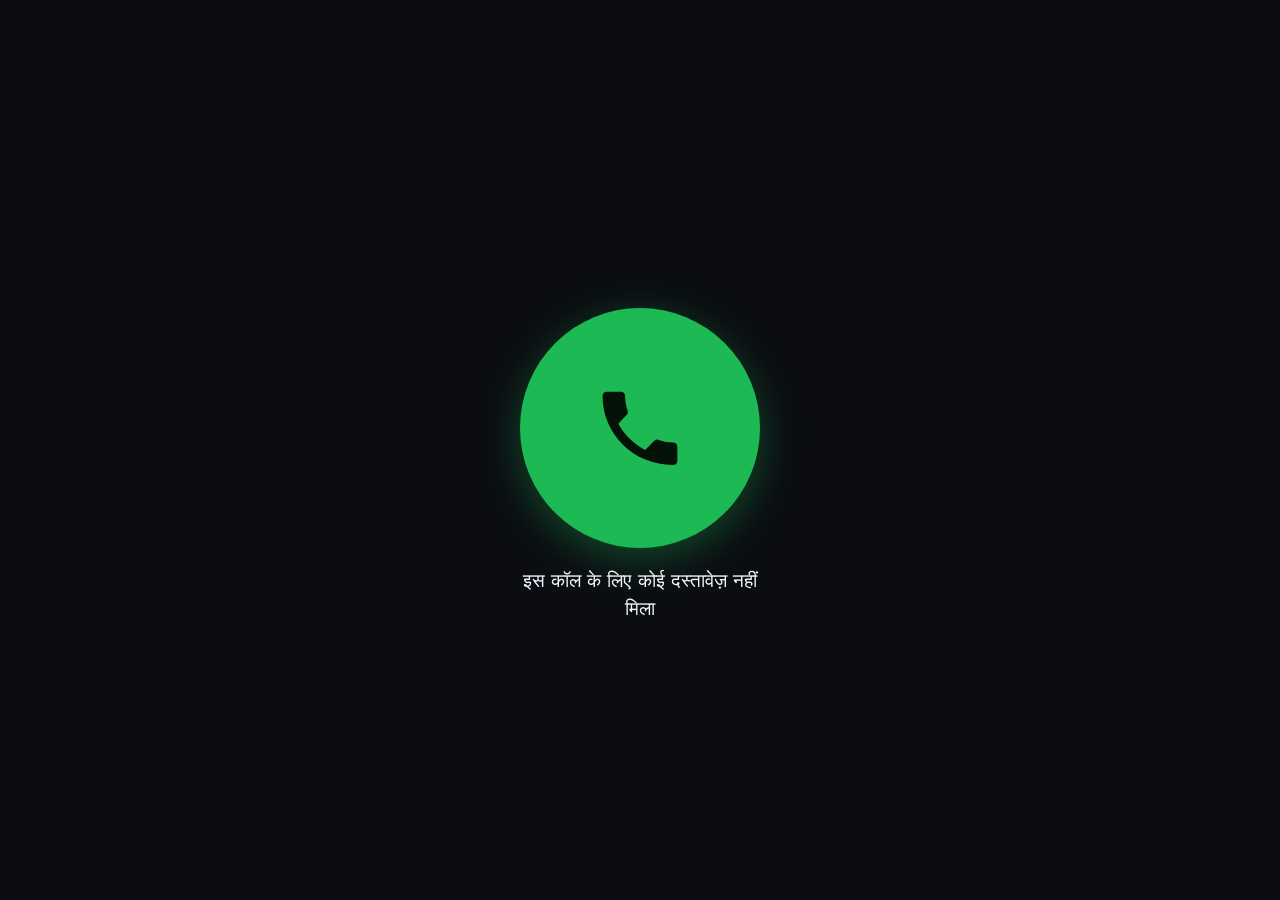
==== web/call.html @ 8fb991a7 "Borrower frontend: upload a KFS, take the call, seal the record Reverses PLAN.md's "Document upload " ====
<!doctype html>
<!--
  SAMJHA — THE BORROWER'S PAGE. Near-textless by design.

  She has low reading fluency. A UI that explains itself in written Hindi has failed, so
  this page has no file input, no text input, no navigation and no menu. One green circle.
  Everything it needs to say, it says ALOUD, in the same Rime voice (coda/taru/hi) that is
  about to read her loan.

  What it does show in writing is DIGITS. ₹1,04,596 at 44px is legible to someone who
  cannot read a sentence — a digit is not reading. Words are small and few; numbers are
  large.

  ── The three mobile traps this page exists to survive ─────────────────────────────
  1. AUTOPLAY. Mobile Safari grants a gesture ONCE, synchronously. If the tap handler
     awaits anything before starting audio, the gesture is spent and the borrower gets a
     connected, silent call that looks perfectly fine. So the handler unlocks the
     AudioContext and starts the prompt element FIRST, then does the async work.
  2. getUserMedia NEEDS A SECURE CONTEXT. On plain http from a phone the microphone is
     denied with no dialog and no error she could read: the agent talks, teach-back never
     happens, and it looks like a broken product. Checked up front and said out loud.
  3. TrackSubscribed. Connecting and enabling the mic is not enough — the agent's audio
     track has to be attached to an element, and `room.startAudio()` called if the browser
     still blocks playback. Miss this and the call is silent.

  Also handled: iOS suspending the microphone when the screen locks or the tab is
  backgrounded (the FSM correctly leaves the interrupted clause PARTIALLY_HEARD).

  Clause state is driven by the EXISTING /calls/{id}/live websocket and the existing
  clause_state payload — the same event stream the judge panel reads. No new server-side
  event shape.
-->
<html lang="en">
<head>
<meta charset="utf-8">
<meta name="viewport" content="width=device-width,initial-scale=1,maximum-scale=1,user-scalable=no">
<meta name="theme-color" content="#0b0d12">
<title>SAMJHA</title>
<style>
  :root {
    --bg:#0b0d12; --ink:#f2f5fb; --dim:#98a1b6; --line:#242a38;
    --go:#1db954; --go-deep:#0f7a37; --amber:#ffb020; --red:#ff5c5c; --heard:#3ddc84;
  }
  * { box-sizing:border-box; -webkit-tap-highlight-color:transparent; }
  html, body { height:100%; }
  body {
    margin:0; background:var(--bg); color:var(--ink); overflow:hidden;
    font:16px/1.5 -apple-system,BlinkMacSystemFont,"Segoe UI",Roboto,sans-serif;
    display:flex; flex-direction:column;
    /* Never let the one control sit under a phone's home indicator. */
    padding:env(safe-area-inset-top) env(safe-area-inset-right)
            env(safe-area-inset-bottom) env(safe-area-inset-left);
  }
  /* No webfont: a demo must not depend on fonts.googleapis.com being reachable. */
  .hi { font-family:"Noto Sans Devanagari","Nirmala UI","Kohinoor Devanagari",
        "Mangal",system-ui,sans-serif; }

  .screen { flex:1; display:none; flex-direction:column; align-items:center;
            justify-content:center; text-align:center; padding:22px; gap:18px; }
  .screen.on { display:flex; }

  .loan { display:flex; flex-direction:column; align-items:center; gap:6px; }
  .glyph { width:96px; height:96px; }
  /* Digits, not sentences. This is the part she can read. */
  .amount { font-size:44px; font-weight:800; letter-spacing:-.02em; line-height:1.05; }
  .kind { font-size:17px; color:var(--dim); }

  /* One control, ~40% of the screen, no text inside it. */
  .big {
    width:min(58vw,240px); aspect-ratio:1; border-radius:50%; border:none;
    background:var(--go); color:#04120a; cursor:pointer; display:grid;
    place-items:center; box-shadow:0 10px 40px rgba(29,185,84,.35);
    transition:transform .12s ease;
  }
  .big:active { transform:scale(.95); }
  .big.stop { background:var(--red); box-shadow:0 10px 40px rgba(255,92,92,.3); }
  .big.amber { background:var(--amber); box-shadow:0 10px 40px rgba(255,176,32,.3);
               color:#241700; }
  .big svg { width:44%; height:44%; }
  .pulse { animation:pulse 1.9s ease-out infinite; }
  @keyframes pulse {
    0% { box-shadow:0 0 0 0 rgba(29,185,84,.55); }
    100% { box-shadow:0 0 0 44px rgba(29,185,84,0); }
  }
  @media (prefers-reduced-motion:reduce) { .pulse { animation:none; } }

  .say { font-size:19px; max-width:22ch; }
  .small { font-size:14px; color:var(--dim); max-width:26ch; }

  /* In-call: the clause being read, as a ring of arcs rather than a list of words. */
  #incall { justify-content:space-between; }
  .arcs { display:flex; gap:7px; flex-wrap:wrap; justify-content:center; max-width:320px; }
  .arc { width:26px; height:8px; border-radius:6px; background:#2b3243;
         transition:background .35s ease; }
  .arc.active { background:var(--amber); }
  .arc.heard { background:#2f6f4a; }
  .arc.understood { background:var(--heard); }
  .arc.partial { background:var(--red); }

  .now { display:flex; flex-direction:column; gap:10px; align-items:center; }
  .now .title { font-size:22px; font-weight:700; }
  .value { font-size:40px; font-weight:800; letter-spacing:-.02em; }
  .value.pending { color:var(--dim); }
  .bar { width:min(78vw,320px); height:12px; background:#202634; border-radius:8px;
         overflow:hidden; }
  .bar > i { display:block; height:100%; width:0; background:var(--amber);
             transition:width .18s linear; }

  .listening .now .title { color:var(--amber); }
  .mic-ring { width:74px; height:74px; border-radius:50%; background:#202634;
              display:grid; place-items:center; }
  .mic-ring.live { background:var(--amber); }
  .mic-ring svg { width:36px; height:36px; }

  .stack { display:flex; flex-direction:column; align-items:center; gap:14px; }
  .ok  { color:var(--heard); }
  .bad { color:var(--amber); }
  [hidden] { display:none !important; }
</style>
</head>
<body>

<!-- 0 · READY. One tap. The tap is also the audio-unlock gesture. -->
<section class="screen on" id="ready">
  <div class="loan">
    <div id="glyph"></div>
    <div class="amount" id="amount">—</div>
    <div class="kind hi" id="kind"></div>
  </div>
  <button class="big pulse" id="btn-take" aria-label="Take the call">
    <svg viewBox="0 0 24 24" fill="currentColor" aria-hidden="true"><path d="M6.6 10.8c1.4 2.8 3.8 5.2 6.6 6.6l2.2-2.2c.3-.3.7-.4 1-.2 1.1.4 2.3.6 3.5.6.6 0 1 .4 1 1V20c0 .6-.4 1-1 1C10.4 21 3 13.6 3 4.5 3 3.9 3.4 3.5 4 3.5h3.4c.6 0 1 .4 1 1 0 1.2.2 2.4.6 3.5.1.4 0 .8-.2 1l-2.2 2.3z"/></svg>
  </button>
  <div class="say hi" id="ready-say">सुनने के लिए हरा बटन दबाइए</div>
</section>

<!-- 1 · MICROPHONE -->
<section class="screen" id="mic">
  <div class="mic-ring live"><svg viewBox="0 0 24 24" fill="currentColor"><path d="M12 15a3 3 0 0 0 3-3V6a3 3 0 0 0-6 0v6a3 3 0 0 0 3 3zm5-3a5 5 0 0 1-10 0H5a7 7 0 0 0 6 6.9V22h2v-3.1A7 7 0 0 0 19 12h-2z"/></svg></div>
  <div class="say hi" id="mic-say">माइक चालू करने की अनुमति दीजिए</div>
  <button class="big amber" id="btn-mic" aria-label="Allow the microphone">
    <svg viewBox="0 0 24 24" fill="currentColor"><path d="M12 15a3 3 0 0 0 3-3V6a3 3 0 0 0-6 0v6a3 3 0 0 0 3 3zm5-3a5 5 0 0 1-10 0H5a7 7 0 0 0 6 6.9V22h2v-3.1A7 7 0 0 0 19 12h-2z"/></svg>
  </button>
  <!-- "Allow" in English on purpose: it is the literal word on the OS dialog. -->
  <div class="small">Allow</div>
</section>

<!-- 2 · IN CALL -->
<section class="screen" id="incall">
  <div class="arcs" id="arcs"></div>

  <div class="now">
    <div class="title hi" id="clause-title">…</div>
    <div class="value hi pending" id="clause-value"></div>
    <div class="bar"><i id="clause-bar"></i></div>
    <div class="small hi" id="clause-hint"></div>
  </div>

  <div class="stack">
    <div class="mic-ring" id="mic-ring"><svg viewBox="0 0 24 24" fill="currentColor"><path d="M12 15a3 3 0 0 0 3-3V6a3 3 0 0 0-6 0v6a3 3 0 0 0 3 3zm5-3a5 5 0 0 1-10 0H5a7 7 0 0 0 6 6.9V22h2v-3.1A7 7 0 0 0 19 12h-2z"/></svg></div>
    <!-- Barge-in by TOUCH as well as by voice. The VAD already interrupts on speech; a
         borrower who does not know she may interrupt needs to see that she can. -->
    <button class="big stop" id="btn-stop" aria-label="Stop and ask again">
      <svg viewBox="0 0 24 24" fill="currentColor"><rect x="6" y="6" width="12" height="12" rx="2"/></svg>
    </button>
    <div class="small hi">रोकने के लिए दबाइए</div>
  </div>
</section>

<!-- 3 · OUTCOME -->
<section class="screen" id="done">
  <div id="done-glyph"></div>
  <div class="say hi" id="done-say"></div>
  <div class="small hi" id="done-detail"></div>
</section>

<!-- 4 · BLOCKED (insecure context: the microphone cannot work here) -->
<section class="screen" id="blocked">
  <div class="big amber" style="pointer-events:none">
    <svg viewBox="0 0 24 24" fill="currentColor"><path d="M12 2 1 21h22L12 2zm1 14h-2v2h2v-2zm0-8h-2v6h2V8z"/></svg>
  </div>
  <div class="say hi" id="blocked-say">माइक काम नहीं करेगा</div>
  <div class="small" id="blocked-detail"></div>
</section>

<audio id="prompt" playsinline></audio>
<audio id="agent" autoplay playsinline></audio>

<script src="/vendor/livekit-client.umd.min.js"></script>
<script>
const $ = (s) => document.querySelector(s);
const CALL_ID = decodeURIComponent(location.pathname.replace(/^\/c\//, ""));

const STATE_CLASS = {
  UNHEARD: "", PARTIALLY_HEARD: "partial", HEARD: "heard",
  TEACH_BACK_FAIL: "partial", UNDERSTOOD: "understood",
};

// What each clause is about, as a glyph. Keys are kfs/build_clauses.py's clause ids —
// all eleven of them, plus a fallback, because a missing icon is a blank screen.
const GLYPHS = {
  identity: "M4 7h16v10H4z M4 11h16", sanctioned: "M7 15h10M7 11h10M12 4v16",
  tenure: "M12 6v6l4 2 M12 2a10 10 0 1 0 0 20 10 10 0 0 0 0-20z",
  emi: "M3 8h18v10H3z M3 12h18", interest_rate: "M5 19 19 5 M7 7h.01 M17 17h.01",
  rate_reset: "M4 12a8 8 0 1 1 3 6 M4 12H2m2 0V9",
  fees: "M12 2 2 7l10 5 10-5-10-5z M2 17l10 5 10-5", apr: "M5 19 19 5 M8 8h.01 M16 16h.01",
  total_repayment: "M4 6h16v12H4z M8 10h8M8 14h5",
  prepayment: "M12 2a10 10 0 1 0 0 20 10 10 0 0 0 0-20z M12 7v5l3 3",
  grievance: "M21 15a2 2 0 0 1-2 2H7l-4 4V5a2 2 0 0 1 2-2h14a2 2 0 0 1 2 2z",
  _: "M12 2a10 10 0 1 0 0 20 10 10 0 0 0 0-20z",
};

function icon(id, size = 96, colour = "#f2f5fb") {
  return `<svg class="glyph" width="${size}" height="${size}" viewBox="0 0 24 24"
    fill="none" stroke="${colour}" stroke-width="1.6" stroke-linecap="round"
    aria-hidden="true"><path d="${GLYPHS[id] || GLYPHS._}"/></svg>`;
}

function show(id) {
  for (const s of document.querySelectorAll(".screen")) s.classList.toggle("on", s.id === id);
}

// ------------------------------------------------------------------ speaking

// Pre-rendered Rime prompts, with the browser's own voice as the fallback so a missing
// WAV degrades instead of leaving her in silence. See web/prompts.py.
const SPOKEN = {
  ready: "नमस्ते। आपके लोन की ज़रूरी जानकारी तैयार है। सुनने के लिए हरा बटन दबाइए।",
  mic: "अब माइक चालू करने की अनुमति दीजिए। Allow दबाइए।",
  mic_denied: "माइक के बिना हम आपकी बात रिकॉर्ड नहीं कर सकते। कृपया फिर से कोशिश कीजिए।",
  insecure: "यह पेज सुरक्षित नहीं है, इसलिए माइक काम नहीं करेगा। कृपया अपने प्रतिनिधि को बताइए।",
  connecting: "जोड़ रहे हैं। कृपया थोड़ा इंतज़ार कीजिए।",
  waiting_agent: "प्रतिनिधि जुड़ रहे हैं। लाइन पर बने रहिए।",
};

let audioUnlocked = false;

function unlockAudio() {
  // Called SYNCHRONOUSLY from the first tap. Mobile Safari grants the gesture once, and
  // an await before this point spends it — leaving a connected, silent call.
  if (audioUnlocked) return;
  audioUnlocked = true;
  for (const el of [$("#prompt"), $("#agent")]) {
    el.muted = true;
    el.play().catch(() => {});
    el.pause();
    el.muted = false;
    el.currentTime = 0;
  }
}

function say(key) {
  const el = $("#prompt");
  el.onerror = null;
  el.src = `/prompts/${key}.wav`;
  const spoken = el.play();
  if (spoken && spoken.catch) spoken.catch(() => speak(SPOKEN[key]));
  // A 404 (prompts not synthesized) surfaces as an error event, not a rejection.
  el.onerror = () => speak(SPOKEN[key]);
}

function speak(text) {
  if (!text || !window.speechSynthesis) return;
  try {
    const u = new SpeechSynthesisUtterance(text);
    u.lang = "hi-IN";
    speechSynthesis.speak(u);
  } catch { /* silence is the last resort, never a crash */ }
}

// ------------------------------------------------------------------ the loan

async function loadLoan() {
  try {
    const r = await fetch(`/calls/${encodeURIComponent(CALL_ID)}/kfs`);
    if (!r.ok) return null;
    const body = await r.json();
    const k = body.kfs;
    $("#glyph").innerHTML = icon("sanctioned");
    // Indian 2-2-3 grouping, which is how a KFS prints it and how she reads it.
    $("#amount").textContent = "₹" + inr(k.sanctioned_amount_inr);
    $("#kind").textContent = loanTypeHi(k.loan_type);
    return body;
  } catch { return null; }
}

function inr(v) {
  const n = String(v).split(".")[0].replace(/[^\d]/g, "");
  if (n.length <= 3) return n;
  const head = n.slice(0, -3), tail = n.slice(-3);
  return head.replace(/\B(?=(\d{2})+(?!\d))/g, ",") + "," + tail;
}

// Mirrors kfs/build_clauses.py's LOAN_TYPE_HI. An unmapped type shows in English inside
// a Hindi line, which is what a lender's own agent does on a real call.
const LOAN_TYPE_HI = {
  "Two-Wheeler Loan": "दोपहिया वाहन लोन", "Personal Loan": "व्यक्तिगत लोन",
  "Consumer Durable Loan": "घरेलू सामान लोन", "Gold Loan": "सोने पर लोन",
  "Small Business Loan": "छोटे व्यापार का लोन",
};
const loanTypeHi = (t) => LOAN_TYPE_HI[t] || t;

// ------------------------------------------------------------------ clause state

const clauses = new Map();   // clause_id -> {ordinal, title_hi, state, ...}

function renderArcs() {
  const ordered = [...clauses.values()].sort((a, b) => (a.ordinal ?? 0) - (b.ordinal ?? 0));
  $("#arcs").innerHTML = ordered.map((c) =>
    `<div class="arc ${c.active ? "active" : STATE_CLASS[c.state] || ""}"></div>`).join("");
}

function applyClause(ev) {
  const id = ev.clause_id;
  if (!id) return;
  agentArrived();   // the agent is registering clauses, so it is on the line
  const prev = clauses.get(id) || {};
  const c = { ...prev, ...ev };
  clauses.set(id, c);

  if (ev.active) {
    for (const [k, v] of clauses) if (k !== id) v.active = false;
    $("#clause-title").textContent = c.title_hi || "";
    $("#clause-hint").textContent = "";
    $("#incall").classList.remove("listening");
  }

  // The number currently being spoken, big. Grey until its segment has finished playing —
  // "heard" here means played out of the speaker, which is the whole product.
  const kvs = c.key_values || [];
  const pending = kvs.find((k) => !k.heard) || kvs[kvs.length - 1];
  const val = $("#clause-value");
  if (pending) {
    val.textContent = pending.raw_text || "";
    val.classList.toggle("pending", !pending.heard);
  } else {
    val.textContent = "";
  }

  const total = c.total_duration_s || 0;
  const heard = c.heard_through_s || 0;
  $("#clause-bar").style.width = total ? `${Math.min(100, (heard / total) * 100)}%` : "0%";

  if (c.state === "PARTIALLY_HEARD") {
    // Say it, do not write it: the clause will be re-read from the start.
    $("#clause-hint").textContent = "यह बात फिर से सुनाई जाएगी";
  } else if (c.state === "TEACH_BACK_FAIL") {
    $("#clause-hint").textContent = "कोई बात नहीं। फिर से सुनिए।";
  }

  renderArcs();
}

function onEvent(ev) {
  switch (ev.type) {
    case "clause_registered":
    case "clause_state":
      applyClause(ev);
      break;
    case "teach_back":
      $("#incall").classList.add("listening");
      $("#mic-ring").classList.add("live");
      $("#clause-hint").textContent = ev.passed
        ? "ठीक है" : "कोई बात नहीं। फिर से सुनिए।";
      break;
    case "consent":
      finish(ev);
      break;
    case "call_end":
      if ($("#done").classList.contains("on") === false) finish(null);
      break;
  }
}

function finish(ev) {
  const granted = ev && ev.decision === "GRANTED";
  $("#done-glyph").innerHTML = granted
    ? icon("prepayment", 110, "#3ddc84")
    : icon("grievance", 110, "#ffb020");
  $("#done-say").textContent = granted
    ? "आपकी सहमति दर्ज हो गई है"
    : "अभी सहमति दर्ज नहीं हुई";
  // Amber, not red. If refusal looks like rejection, every borrower who sees one learns
  // that the honest path is the punished path.
  $("#done-say").className = "say hi " + (granted ? "ok" : "bad");
  $("#done-detail").textContent = granted ? "" : "हमारा प्रतिनिधि आपको फिर कॉल करेगा";
  show("done");
}

// ------------------------------------------------------------------ the call

let room = null;

async function connect() {
  say("connecting");

  const r = await fetch(`/calls/${encodeURIComponent(CALL_ID)}/token`);
  if (!r.ok) {
    const body = await r.json().catch(() => ({}));
    $("#blocked-say").textContent = "कॉल जोड़ नहीं सके";
    $("#blocked-detail").textContent = body.detail || `HTTP ${r.status}`;
    show("blocked");
    return;
  }
  const { url, token } = await r.json();

  const LK = window.LivekitClient;
  room = new LK.Room({ adaptiveStream: false, dynacast: false });

  // TRAP 3: without this the call is silent. Connecting and publishing the microphone is
  // not enough — the agent's track has to be attached to an element, and playback may
  // still be blocked until startAudio() is called from the user's gesture context.
  room.on(LK.RoomEvent.TrackSubscribed, (track) => {
    if (track.kind === LK.Track.Kind.Audio) {
      track.attach($("#agent"));
      $("#agent").play().catch(() => {});
    }
  });
  room.on(LK.RoomEvent.AudioPlaybackStatusChanged, () => {
    if (!room.canPlaybackAudio) room.startAudio().catch(() => {});
  });
  room.on(LK.RoomEvent.ParticipantConnected, () => {
    $("#clause-hint").textContent = "";
  });
  room.on(LK.RoomEvent.Disconnected, () => { if (!clauses.size) say("waiting_agent"); });

  await room.connect(url, token);
  await room.localParticipant.setMicrophoneEnabled(true);
  if (!room.canPlaybackAudio) await room.startAudio().catch(() => {});

  // Explicit dispatch: the worker registers with an agent_name and takes dispatches only,
  // so it never joins rooms belonging to other apps sharing these credentials.
  fetch(`/calls/${encodeURIComponent(CALL_ID)}/dispatch`, { method: "POST" })
    .then(async (res) => {
      if (!res.ok) {
        const body = await res.json().catch(() => ({}));
        noAgent(body.detail || `dispatch failed (HTTP ${res.status})`);
      }
    })
    .catch((e) => noAgent(String(e)));

  show("incall");
  armAgentTimeout();
}

// LiveKit ACCEPTS a dispatch even when no worker is registered — the job is simply never
// claimed. So the happy path and "nobody is running `make agent`" look identical from
// here: connected, silent, forever. Time it out and say so, rather than leaving her on a
// screen that never changes.
const AGENT_TIMEOUT_MS = 15000;
let agentTimer = null;

function armAgentTimeout() {
  clearTimeout(agentTimer);
  agentTimer = setTimeout(() => {
    if (!clauses.size) noAgent("no agent joined this call");
  }, AGENT_TIMEOUT_MS);
}

function agentArrived() {
  clearTimeout(agentTimer);
  agentTimer = null;
}

function noAgent(detail) {
  if (clauses.size) return;   // it did arrive; nothing to report
  $("#incall").classList.remove("listening");
  $("#clause-title").textContent = "प्रतिनिधि नहीं जुड़े";
  $("#clause-value").textContent = "";
  $("#clause-hint").textContent = "कृपया अपने प्रतिनिधि को बताइए";
  say("waiting_agent");
  // For whoever is testing rather than borrowing. She cannot read it; they can.
  const note = document.createElement("div");
  note.className = "small";
  note.style.cssText = "color:#ffb020;max-width:30ch";
  note.textContent = `${detail} — is \`make agent\` running? It must print `
    + `"registered worker" before a call can start.`;
  $("#incall").appendChild(note);
}

function watch() {
  // The SAME event stream the judge panel reads. No borrower-specific server events.
  const proto = location.protocol === "https:" ? "wss" : "ws";
  const ws = new WebSocket(`${proto}://${location.host}/calls/${encodeURIComponent(CALL_ID)}/live`);
  ws.onmessage = (m) => {
    const ev = JSON.parse(m.data);
    if (ev.type === "hello") return;
    onEvent(ev);
  };
  // Reconnect: a dropped socket must not freeze her screen mid-call.
  ws.onclose = () => setTimeout(watch, 1200);
}

// ------------------------------------------------------------------ boot

$("#btn-take").addEventListener("click", async () => {
  unlockAudio();          // SYNCHRONOUS, before any await. Trap 1.
  say("ready");

  // Trap 2: on plain http from a phone getUserMedia is denied with no dialog at all.
  if (!window.isSecureContext) {
    $("#blocked-detail").textContent =
      `This page is on ${location.protocol}//. The microphone only works over HTTPS or on `
      + `localhost, so teach-back cannot happen. Serve it through a tunnel: `
      + `cloudflared tunnel --url http://localhost:8000`;
    show("blocked");
    say("insecure");
    return;
  }

  const granted = await navigator.mediaDevices?.getUserMedia({ audio: true })
    .then((s) => { s.getTracks().forEach((t) => t.stop()); return true; })
    .catch(() => false);

  if (!granted) { show("mic"); say("mic"); return; }
  await connect();
});

$("#btn-mic").addEventListener("click", async () => {
  const granted = await navigator.mediaDevices?.getUserMedia({ audio: true })
    .then((s) => { s.getTracks().forEach((t) => t.stop()); return true; })
    .catch(() => false);
  if (!granted) { say("mic_denied"); return; }
  await connect();
});

$("#btn-stop").addEventListener("click", () => {
  // Touch barge-in, alongside the VAD's voice barge-in. One value, no parameters: this is
  // a channel into the agent process, so it accepts exactly one thing and nothing else.
  try {
    room?.localParticipant.publishData(
      new TextEncoder().encode(JSON.stringify({ t: "barge_in" })), { reliable: true });
  } catch { /* the voice path still works */ }
  $("#agent").pause();
  $("#clause-hint").textContent = "रुक गया";
});

// iOS suspends the microphone when the screen locks or the tab is backgrounded. The FSM
// correctly leaves the interrupted clause PARTIALLY_HEARD, so it will be re-read; tell
// her that rather than letting the screen look frozen.
document.addEventListener("visibilitychange", () => {
  if (document.hidden || !room) return;
  room.startAudio().catch(() => {});
  room.localParticipant.setMicrophoneEnabled(true).catch(() => {});
});

loadLoan().then((body) => {
  if (!body) {
    $("#amount").textContent = "";
    $("#kind").textContent = "";
    $("#ready-say").textContent = "इस कॉल के लिए कोई दस्तावेज़ नहीं मिला";
  }
});
watch();
</script>
</body>
</html>
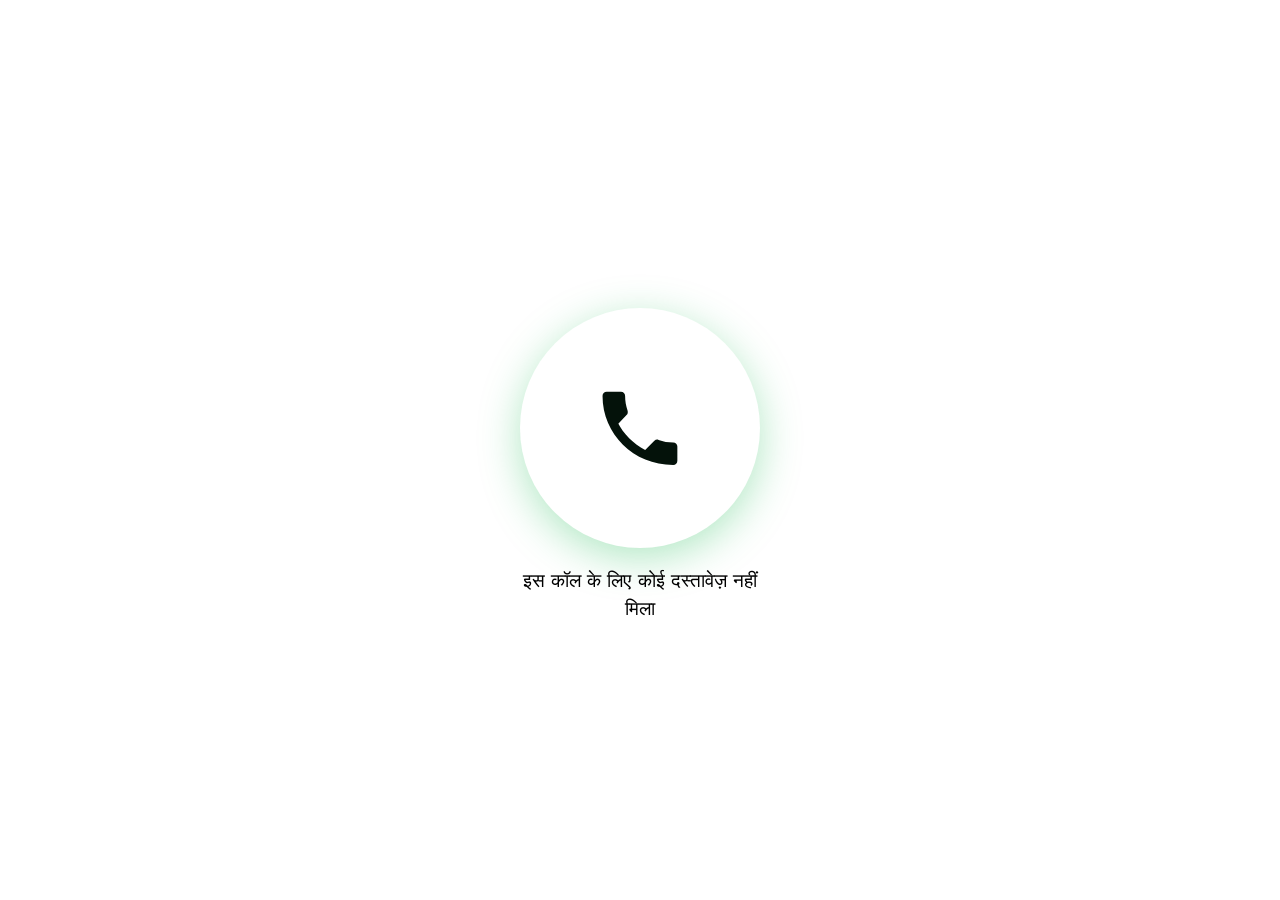
==== commit 4a629ff8: "demo good" ====
--- a/web/call.html
+++ b/web/call.html
@@ -36,11 +36,8 @@
 <meta name="viewport" content="width=device-width,initial-scale=1,maximum-scale=1,user-scalable=no">
 <meta name="theme-color" content="#0b0d12">
 <title>SAMJHA</title>
+<link rel="stylesheet" href="/tokens.css">
 <style>
-  :root {
-    --bg:#0b0d12; --ink:#f2f5fb; --dim:#98a1b6; --line:#242a38;
-    --go:#1db954; --go-deep:#0f7a37; --amber:#ffb020; --red:#ff5c5c; --heard:#3ddc84;
-  }
   * { box-sizing:border-box; -webkit-tap-highlight-color:transparent; }
   html, body { height:100%; }
   body {
@@ -112,10 +109,61 @@
   .mic-ring.live { background:var(--amber); }
   .mic-ring svg { width:36px; height:36px; }
 
+  /* Her turn to speak. Amber, pulsing, and impossible to mistake for the reading state. */
+  .turn { display:flex; flex-direction:column; align-items:center; gap:10px; }
+  .turn-word { font-size:30px; font-weight:800; color:var(--amber);
+               animation:breathe 1.6s ease-in-out infinite; }
+  @keyframes breathe { 0%,100% { opacity:1 } 50% { opacity:.45 } }
+  .turn-ring { position:relative; width:92px; height:92px; }
+  .turn-ring svg { width:92px; height:92px; transform:rotate(-90deg); }
+  .turn-ring circle { fill:none; stroke-width:3.5; }
+  .turn-ring .trk { stroke:#202634; }
+  .turn-ring .run { stroke:var(--amber); stroke-linecap:round;
+                    stroke-dasharray:100.5; transition:stroke-dashoffset .95s linear; }
+  .turn-num { position:absolute; inset:0; display:grid; place-items:center;
+              font-size:30px; font-weight:800; color:var(--amber);
+              font-variant-numeric:tabular-nums; }
+  .turn.ending .turn-word, .turn.ending .turn-num, .turn.ending .run { color:var(--red); }
+  .turn.ending .run { stroke:var(--red); }
+
+  /* While she is meant to be TALKING there is nothing playing to stop, and a large red
+     button on screen reads as "press this to speak" — the first person to use this asked
+     exactly that. Remove it from her turn entirely rather than explain it. */
+  .listening .stack { display:none; }
+  /* #incall is space-between for the reading state (arcs top, stop button bottom). With
+     the stack gone that pushes the countdown onto the bottom edge, where a phone's home
+     indicator clips it. Centre the remaining content for her turn. */
+  #incall.listening { justify-content:center; gap:30px; }
+
+  .expect { font-size:21px; font-weight:700; color:var(--ink); max-width:min(86vw,340px);
+            background:#1a1f2b; border:1px solid var(--line); border-radius:10px;
+            padding:10px 14px; line-height:1.4; }
+
+  .convo { display:flex; flex-direction:column; gap:9px; max-width:min(86vw,360px);
+           width:100%; border-top:1px solid var(--line); padding-top:12px; }
+  /* The agent, left. Muted — it is being SPOKEN, the screen is only a receipt of it. */
+  .said { align-self:flex-start; text-align:left; font-size:16px; line-height:1.4;
+          color:var(--dim); border-left:3px solid var(--line); padding-left:10px; }
+  .said.clause { color:var(--ink); border-left-color:var(--amber); }
+  /* The question, kept separate from the clause so that asking does not erase the very
+     sentence she is being asked to repeat. */
+  .asked { align-self:flex-start; text-align:left; font-size:16px; line-height:1.4;
+           color:var(--dim); padding-left:13px; }
+  /* Her, right. */
+  .heard { align-self:flex-end; text-align:right; max-width:100%;
+           font-size:19px; line-height:1.45; color:var(--dim); }
+  .heard.pass { color:var(--heard); }
+  .heard.fail { color:var(--amber); }
+  .heard:empty { display:none; }
+
   .stack { display:flex; flex-direction:column; align-items:center; gap:14px; }
   .ok  { color:var(--heard); }
   .bad { color:var(--amber); }
   [hidden] { display:none !important; }
+.oplink{position:fixed; left:0; right:0; bottom:18px; text-align:center;
+        font-size:12px; letter-spacing:.08em; color:var(--dim); text-decoration:none;
+        font-family:ui-monospace,SFMono-Regular,Menlo,monospace}
+.oplink:hover{color:var(--ink); text-decoration:underline}
 </style>
 </head>
 <body>
@@ -155,6 +203,30 @@
     <div class="small hi" id="clause-hint"></div>
   </div>
 
+  <!-- HER TURN. Hidden until the agent is actually waiting. Devanagari word plus a ring
+       that empties: she cannot read a clock, but she can see something running out. -->
+  <div class="turn" id="turn" hidden>
+    <div class="turn-word hi">बोलिए</div>
+    <div class="turn-ring"><svg viewBox="0 0 36 36">
+      <circle class="trk" cx="18" cy="18" r="16"/>
+      <circle class="run" id="turn-arc" cx="18" cy="18" r="16"/>
+    </svg><span class="turn-num" id="turn-num">30</span></div>
+    <!-- The one fact she has to say back. Every clause carries exactly one now, so this is
+         a phrase and not a list — the previous design bundled up to four charges into one
+         clause and failed all four when she forgot the last. -->
+    <div class="expect hi" id="expect" hidden></div>
+  </div>
+
+  <!-- The conversation, both sides. OUTSIDE #turn on purpose: endTurn() hides #turn, and
+       these have to outlive her turn so the PASS/FAIL colour lands on words still on
+       screen. Two speakers, told apart by side and colour rather than by a label she
+       would have to read. -->
+  <div class="convo" id="convo" hidden>
+    <div class="said hi" id="said" hidden></div>
+    <div class="asked hi" id="asked" hidden></div>
+    <div class="heard hi" id="heard" hidden></div>
+  </div>
+
   <div class="stack">
     <div class="mic-ring" id="mic-ring"><svg viewBox="0 0 24 24" fill="currentColor"><path d="M12 15a3 3 0 0 0 3-3V6a3 3 0 0 0-6 0v6a3 3 0 0 0 3 3zm5-3a5 5 0 0 1-10 0H5a7 7 0 0 0 6 6.9V22h2v-3.1A7 7 0 0 0 19 12h-2z"/></svg></div>
     <!-- Barge-in by TOUCH as well as by voice. The VAD already interrupts on speech; a
@@ -171,6 +243,11 @@
   <div id="done-glyph"></div>
   <div class="say hi" id="done-say"></div>
   <div class="small hi" id="done-detail"></div>
+  <!-- Latin, small, and low on the screen ON PURPOSE. The borrower cannot read it and is
+       not meant to: her outcome is the glyph and the Hindi line above. This is the
+       operator's way out of the call and into the sealed record, and it is the only
+       affordance on this page aimed at anyone but her. -->
+  <a id="done-record" class="oplink" hidden>open the consent record &rarr;</a>
 </section>
 
 <!-- 4 · BLOCKED (insecure context: the microphone cannot work here) -->
@@ -248,14 +325,34 @@
   }
 }
 
+function hush() {
+  // The agent is the only voice that matters once it starts. speechSynthesis QUEUES
+  // rather than replaces, so without an explicit cancel every prompt stacks up behind
+  // the last one and is still talking while Rime reads her loan — two voices at once,
+  // and the borrower cannot tell which one is the disclosure.
+  $("#prompt").pause();
+  try { window.speechSynthesis?.cancel(); } catch { /* not everywhere */ }
+}
+
+let sayingKey = null;
+
 function say(key) {
   const el = $("#prompt");
+  // Two code paths legitimately ask for the same prompt in a row (the tap, then connect).
+  // Restarting a clip she is already hearing sounds like a stutter, so ignore the repeat.
+  if (sayingKey === key && !el.paused) return;
+  sayingKey = key;
   el.onerror = null;
+  hush();               // a new prompt REPLACES the previous one, never queues behind it
+  // A 404 (prompts not synthesized) fires BOTH paths: play() rejects with
+  // NotSupportedError and the element fires `error`. Without this guard the fallback
+  // voice says every prompt twice.
+  let spoke = false;
+  const fallback = () => { if (spoke) return; spoke = true; speak(SPOKEN[key]); };
   el.src = `/prompts/${key}.wav`;
+  el.onerror = fallback;
   const spoken = el.play();
-  if (spoken && spoken.catch) spoken.catch(() => speak(SPOKEN[key]));
-  // A 404 (prompts not synthesized) surfaces as an error event, not a rejection.
-  el.onerror = () => speak(SPOKEN[key]);
+  if (spoken && spoken.catch) spoken.catch(fallback);
 }
 
 function speak(text) {
@@ -354,11 +451,25 @@
   switch (ev.type) {
     case "clause_registered":
     case "clause_state":
+      if (ev.type === "clause_state" && ev.active) { endTurn(); clearHeard(); }
       applyClause(ev);
       break;
+    case "listening":
+      startTurn(Number(ev.timeout_s) || 30, ev.expect);
+      break;
+    case "listening_done":
+      endTurn();
+      break;
+    case "speaking":
+      showSaid(ev.text, ev.kind, ev.clause_id);
+      break;
+    case "heard_you":
+      showHeard(ev.transcript, null);
+      break;
     case "teach_back":
-      $("#incall").classList.add("listening");
-      $("#mic-ring").classList.add("live");
+      endTurn();
+      // The transcript is already on screen from heard_you; just colour the verdict.
+      showHeard(ev.transcript, !!ev.passed);
       $("#clause-hint").textContent = ev.passed
         ? "ठीक है" : "कोई बात नहीं। फिर से सुनिए।";
       break;
@@ -369,6 +480,117 @@
       if ($("#done").classList.contains("on") === false) finish(null);
       break;
   }
+}
+
+// ------------------------------------------------------------------ her turn
+
+let turnTimer = null;
+const TURN_CIRC = 100.5;   // 2*pi*r for r=16, matching the svg above
+
+function startTurn(seconds, expect) {
+  endTurn();
+  // Only her side. The question she is answering stays on screen while she answers it.
+  $("#heard").hidden = true;
+  $("#heard").textContent = "";
+  const turn = $("#turn"), num = $("#turn-num"), arc = $("#turn-arc");
+  turn.hidden = false;
+  turn.classList.remove("ending");
+  $("#incall").classList.add("listening");
+  $("#mic-ring").classList.add("live");
+
+  // Spoken form, not the digits — the digits are already up top in 40pt. This is the
+  // shape of the sentence she has to produce.
+  const ex = $("#expect");
+  const want = (expect || []).map((k) => k.spoken_text || k.raw_text).filter(Boolean);
+  ex.textContent = want.join(" · ");
+  ex.hidden = want.length === 0;
+
+  let left = Math.round(seconds);
+  const paint = () => {
+    num.textContent = left;
+    arc.style.strokeDashoffset = String(TURN_CIRC * (1 - left / seconds));
+    // Red for the last five seconds. She cannot read "hurry up"; she can see red.
+    turn.classList.toggle("ending", left <= 5);
+  };
+  paint();
+  turnTimer = setInterval(() => {
+    left -= 1;
+    if (left <= 0) { paint(); endTurn(); return; }
+    paint();
+  }, 1000);
+}
+
+function showConvo() { $("#convo").hidden = false; }
+
+// The clause is read segment by segment, but she is asked to repeat the WHOLE clause —
+// so the segments accumulate here instead of replacing one another, and the question goes
+// in its own element. Replacing meant that by the time she had to repeat the sentence, the
+// sentence was no longer on screen: she saw only the question.
+let saidParts = [];
+let saidClause = null;
+
+function showSaid(text, kind, clauseId) {
+  const t = (text || "").trim();
+  if (!t) return;
+
+  if (kind === "clause") {
+    // Reset on the clause ITSELF changing, not on a clause_state event arriving. Keying
+    // this off clause_state meant the previous clause's sentence was still on screen while
+    // she was being asked about the next one — she would have repeated the wrong thing.
+    if (clauseId && clauseId !== saidClause) {
+      saidClause = clauseId;
+      saidParts = [];
+      $("#asked").hidden = true;
+      $("#asked").textContent = "";
+      $("#heard").hidden = true;
+      $("#heard").textContent = "";
+    }
+    if (!saidParts.includes(t)) saidParts.push(t);   // a re-read must not double it up
+    const el = $("#said");
+    el.textContent = saidParts.join(" ");
+    el.className = "said hi clause";
+    el.hidden = false;
+  } else {
+    const el = $("#asked");
+    el.textContent = t;
+    el.hidden = false;
+  }
+  showConvo();
+}
+
+function showHeard(text, passed) {
+  const el = $("#heard");
+  const t = (text || "").trim();
+  if (!t) {
+    // She said nothing. Saying so is kinder, and more honest, than an empty box.
+    el.textContent = passed === null ? "" : "कुछ सुनाई नहीं दिया";
+    el.className = "heard hi fail";
+    el.hidden = passed === null;
+    if (!el.hidden) showConvo();
+    return;
+  }
+  el.textContent = "«" + t + "»";
+  el.className = "heard hi" + (passed === null ? "" : passed ? " pass" : " fail");
+  el.hidden = false;
+  showConvo();
+}
+
+function clearHeard() {
+  saidParts = [];
+  saidClause = null;
+  for (const id of ["#heard", "#said", "#asked"]) {
+    $(id).hidden = true;
+    $(id).textContent = "";
+  }
+  $("#convo").hidden = true;
+}
+
+function endTurn() {
+  if (turnTimer) { clearInterval(turnTimer); turnTimer = null; }
+  $("#turn").hidden = true;
+  $("#expect").hidden = true;
+  $("#incall").classList.remove("listening");
+  $("#mic-ring").classList.remove("live");
 }
 
 function finish(ev) {
@@ -382,13 +604,18 @@
   // Amber, not red. If refusal looks like rejection, every borrower who sees one learns
   // that the honest path is the punished path.
   $("#done-say").className = "say hi " + (granted ? "ok" : "bad");
+  endTurn();
   $("#done-detail").textContent = granted ? "" : "हमारा प्रतिनिधि आपको फिर कॉल करेगा";
+  const rec = $("#done-record");
+  rec.href = `/record/${encodeURIComponent(CALL_ID)}`;
+  rec.hidden = false;
   show("done");
 }
 
 // ------------------------------------------------------------------ the call
 
 let room = null;
+let dispatched = false;
 
 async function connect() {
   say("connecting");
@@ -404,13 +631,26 @@
   const { url, token } = await r.json();
 
   const LK = window.LivekitClient;
-  room = new LK.Room({ adaptiveStream: false, dynacast: false });
+  room = new LK.Room({
+    adaptiveStream: false,
+    dynacast: false,
+    // Without these the laptop mic hears the agent's own voice out of the laptop speakers,
+    // the server-side VAD reads that as the borrower talking, and the agent interrupts
+    // ITSELF — every clause chopped a second or two in. Browser defaults usually enable
+    // AEC, but "usually" is not a thing to find out about on stage, so ask explicitly.
+    audioCaptureDefaults: {
+      echoCancellation: true,
+      noiseSuppression: true,
+      autoGainControl: true,
+    },
+  });
 
   // TRAP 3: without this the call is silent. Connecting and publishing the microphone is
   // not enough — the agent's track has to be attached to an element, and playback may
   // still be blocked until startAudio() is called from the user's gesture context.
   room.on(LK.RoomEvent.TrackSubscribed, (track) => {
     if (track.kind === LK.Track.Kind.Audio) {
+      hush();   // the page stops talking the instant the agent starts
       track.attach($("#agent"));
       $("#agent").play().catch(() => {});
     }
@@ -429,6 +669,12 @@
 
   // Explicit dispatch: the worker registers with an agent_name and takes dispatches only,
   // so it never joins rooms belonging to other apps sharing these credentials.
+  // connect() runs from the green button, from the mic-retry button, and again on every
+  // page reload. Each of those used to POST another dispatch, LiveKit created another one,
+  // and a SECOND agent job joined and read the same ten clauses over the top of the first.
+  // The server is idempotent now; this just avoids the pointless round trip.
+  if (dispatched) return;
+  dispatched = true;
   fetch(`/calls/${encodeURIComponent(CALL_ID)}/dispatch`, { method: "POST" })
     .then(async (res) => {
       if (!res.ok) {
@@ -494,7 +740,12 @@
 
 $("#btn-take").addEventListener("click", async () => {
   unlockAudio();          // SYNCHRONOUS, before any await. Trap 1.
-  say("ready");
+  // "connecting", NOT "ready" — `ready` says "press the green button to listen", which is
+  // 8.7s of instruction to do the thing she has just done, and it was still playing when
+  // Rime began reading her loan. A prompt in the gesture is still required: mobile Safari
+  // spends the tap on the first await, so the element must start a real play() here or
+  // every later prompt is blocked.
+  say("connecting");
 
   // Trap 2: on plain http from a phone getUserMedia is denied with no dialog at all.
   if (!window.isSecureContext) {
@@ -507,7 +758,7 @@
     return;
   }
 
-  const granted = await navigator.mediaDevices?.getUserMedia({ audio: true })
+  const granted = await navigator.mediaDevices?.getUserMedia({ audio: { echoCancellation: true, noiseSuppression: true, autoGainControl: true } })
     .then((s) => { s.getTracks().forEach((t) => t.stop()); return true; })
     .catch(() => false);
 
@@ -516,7 +767,7 @@
 });
 
 $("#btn-mic").addEventListener("click", async () => {
-  const granted = await navigator.mediaDevices?.getUserMedia({ audio: true })
+  const granted = await navigator.mediaDevices?.getUserMedia({ audio: { echoCancellation: true, noiseSuppression: true, autoGainControl: true } })
     .then((s) => { s.getTracks().forEach((t) => t.stop()); return true; })
     .catch(() => false);
   if (!granted) { say("mic_denied"); return; }
